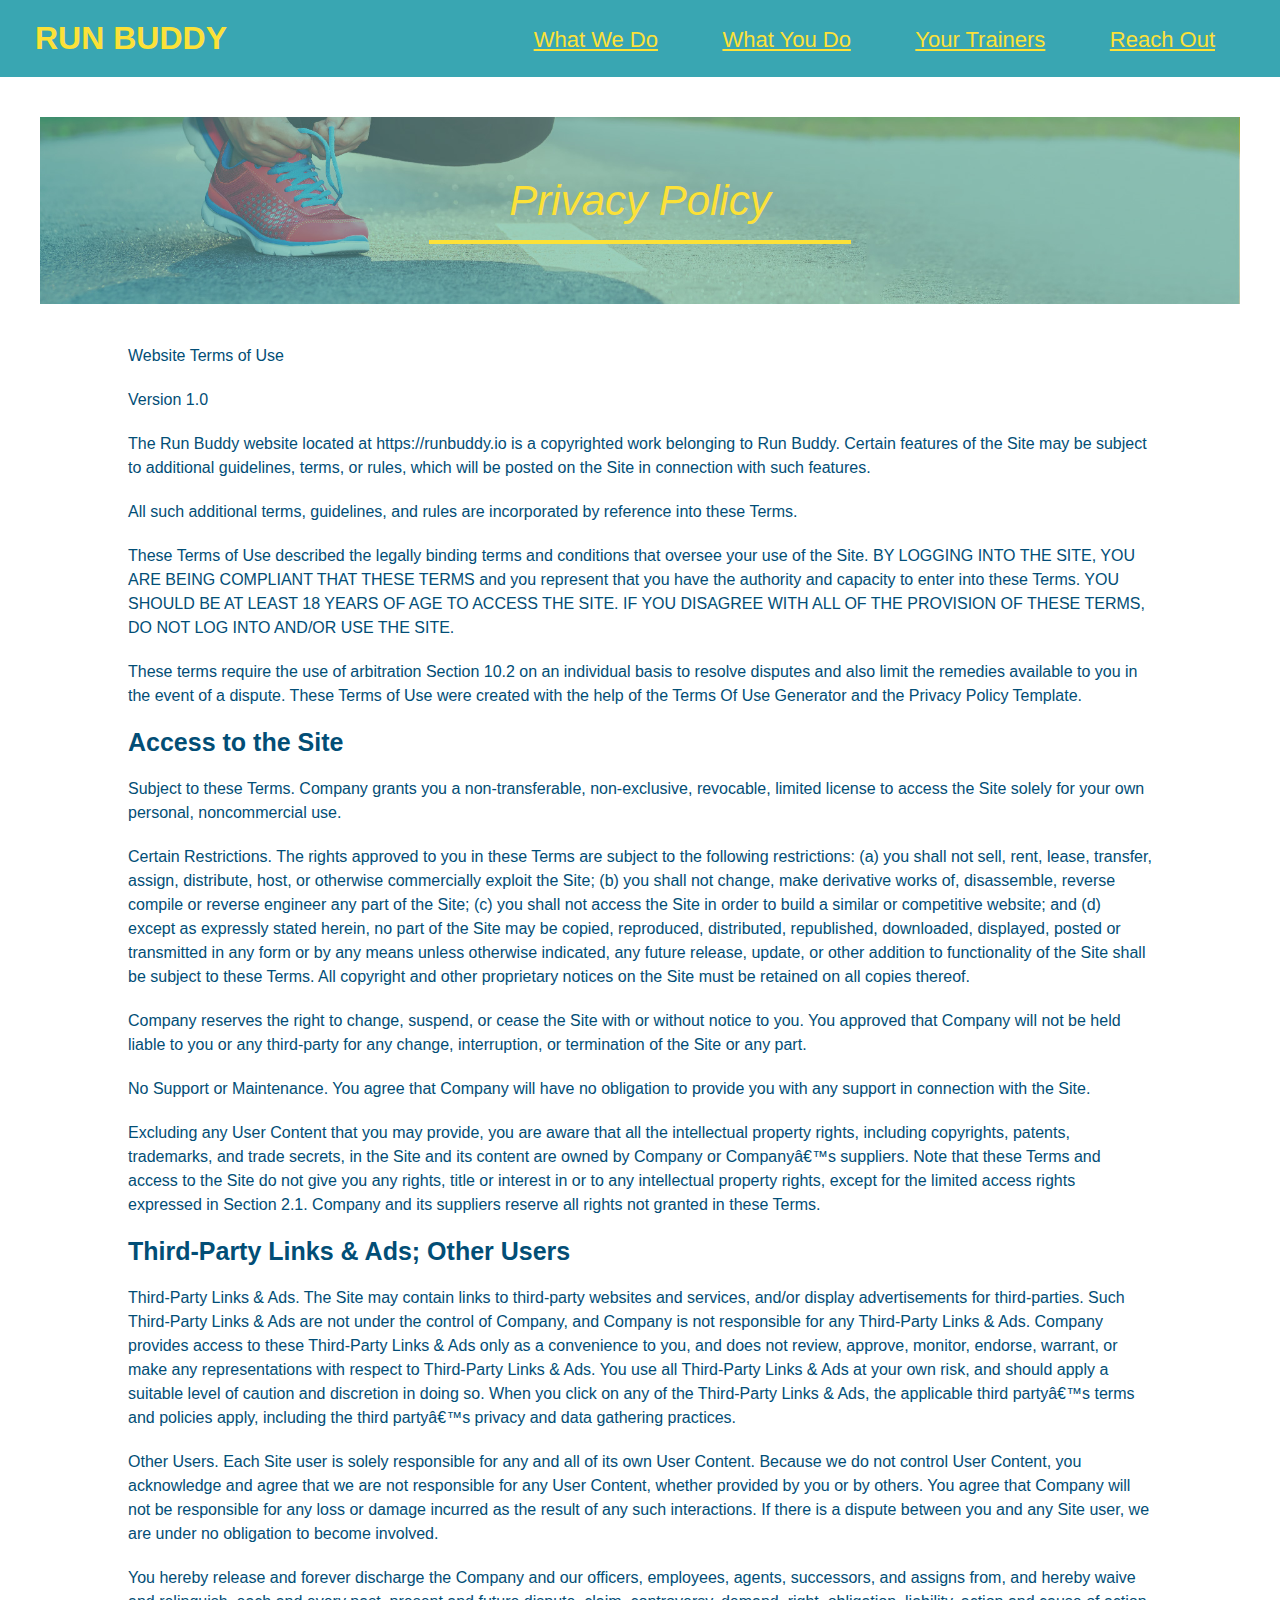
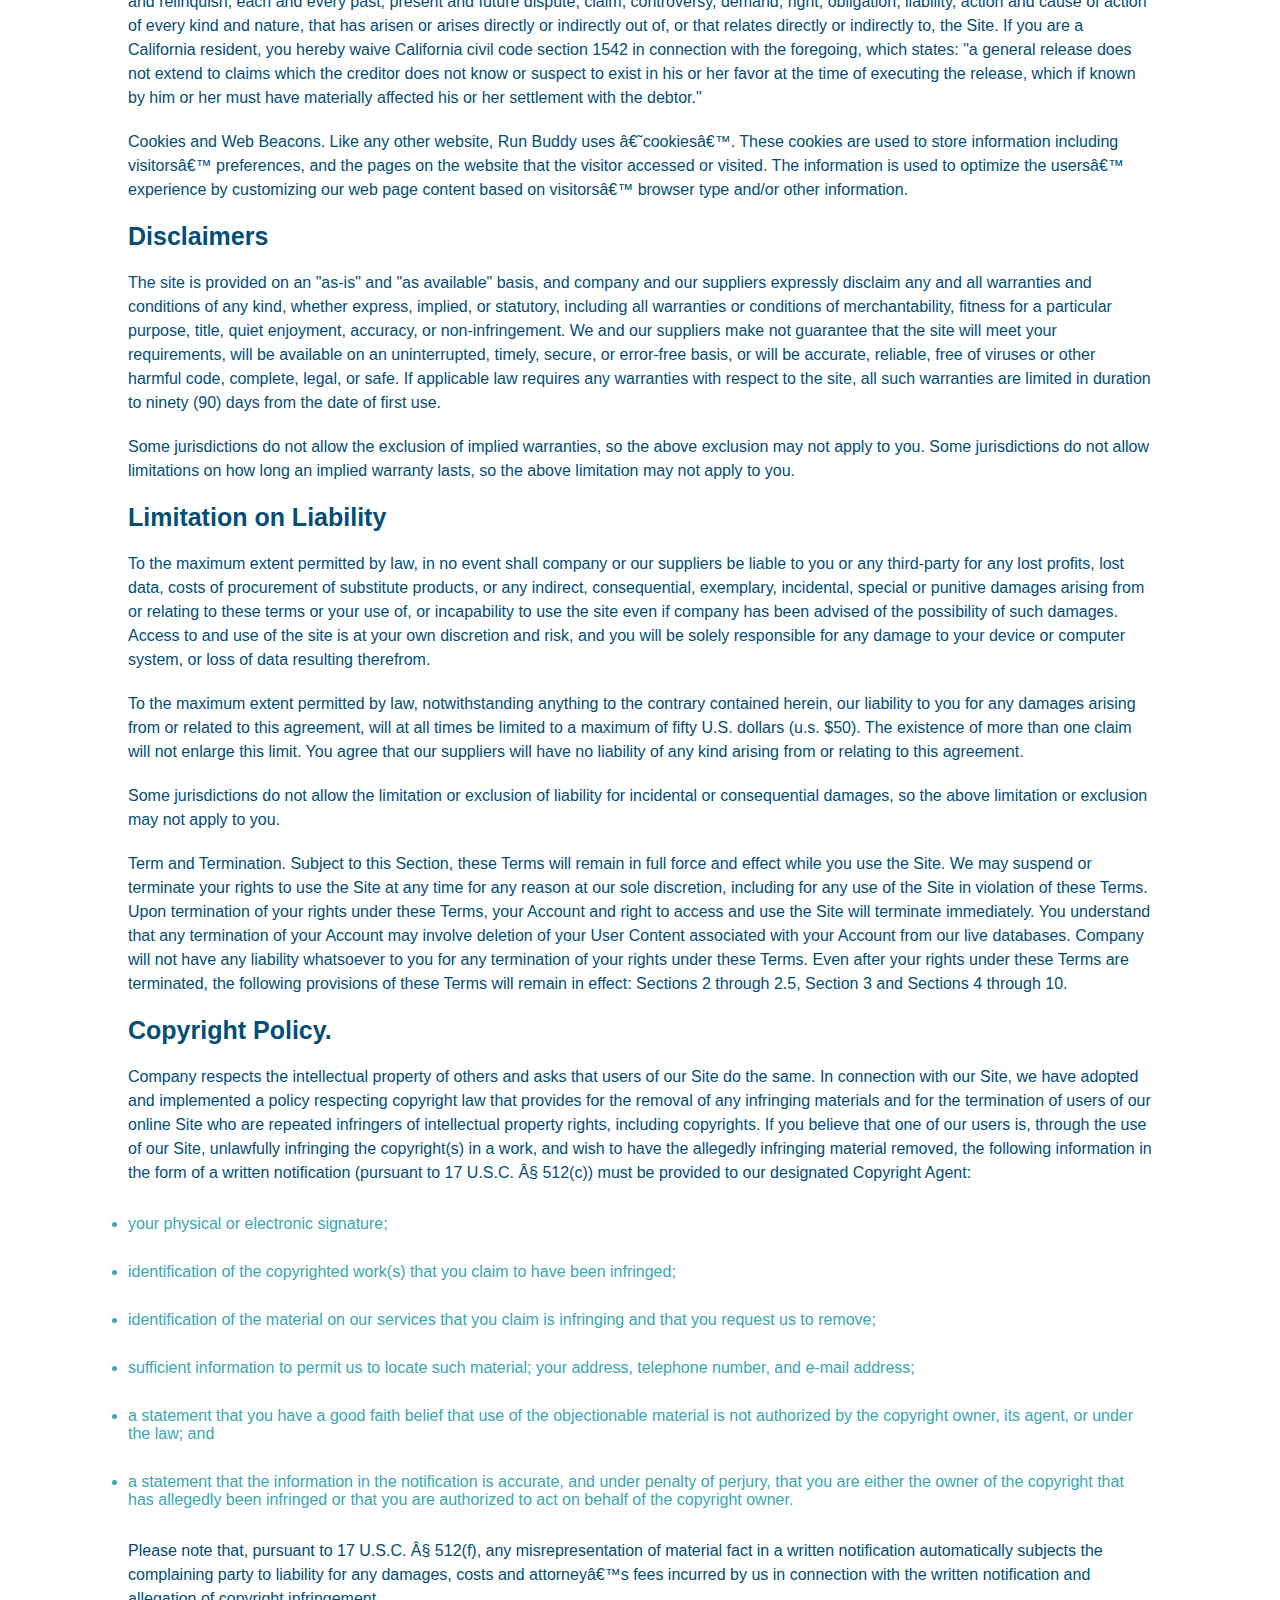
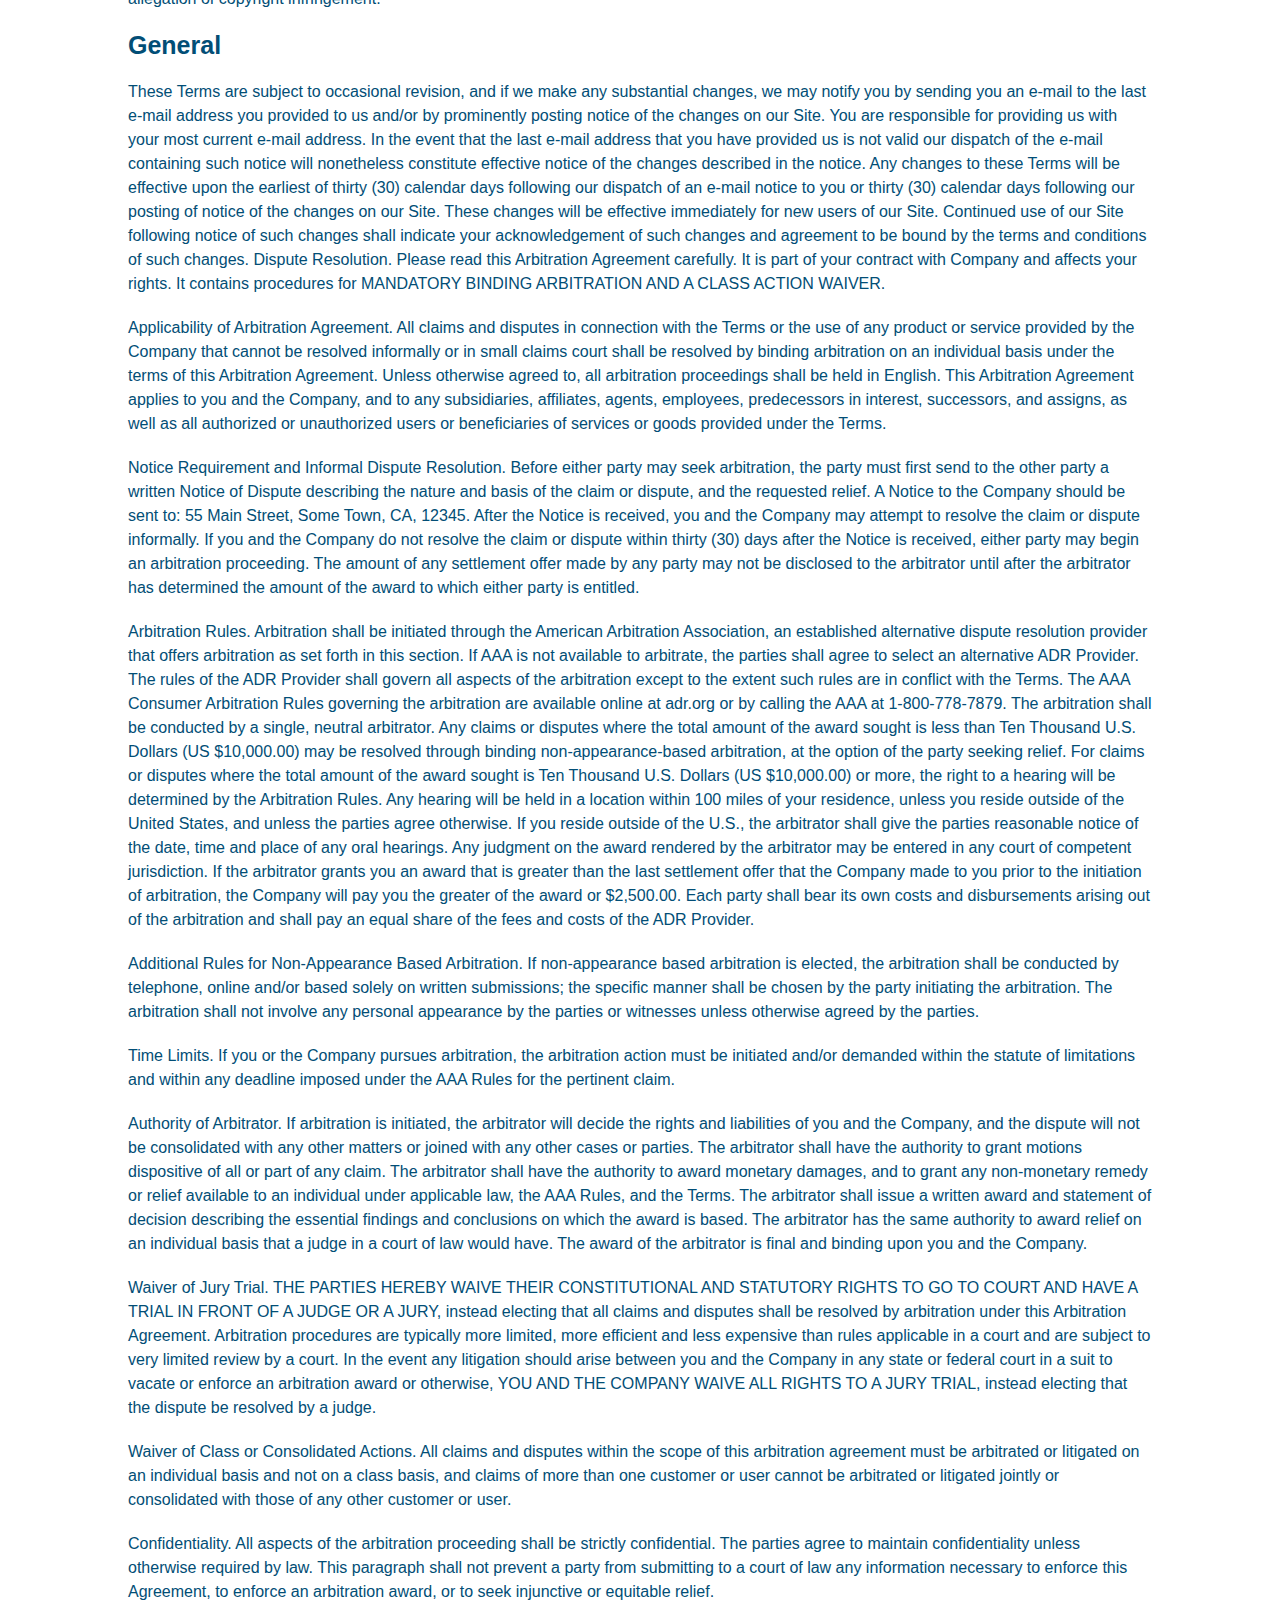
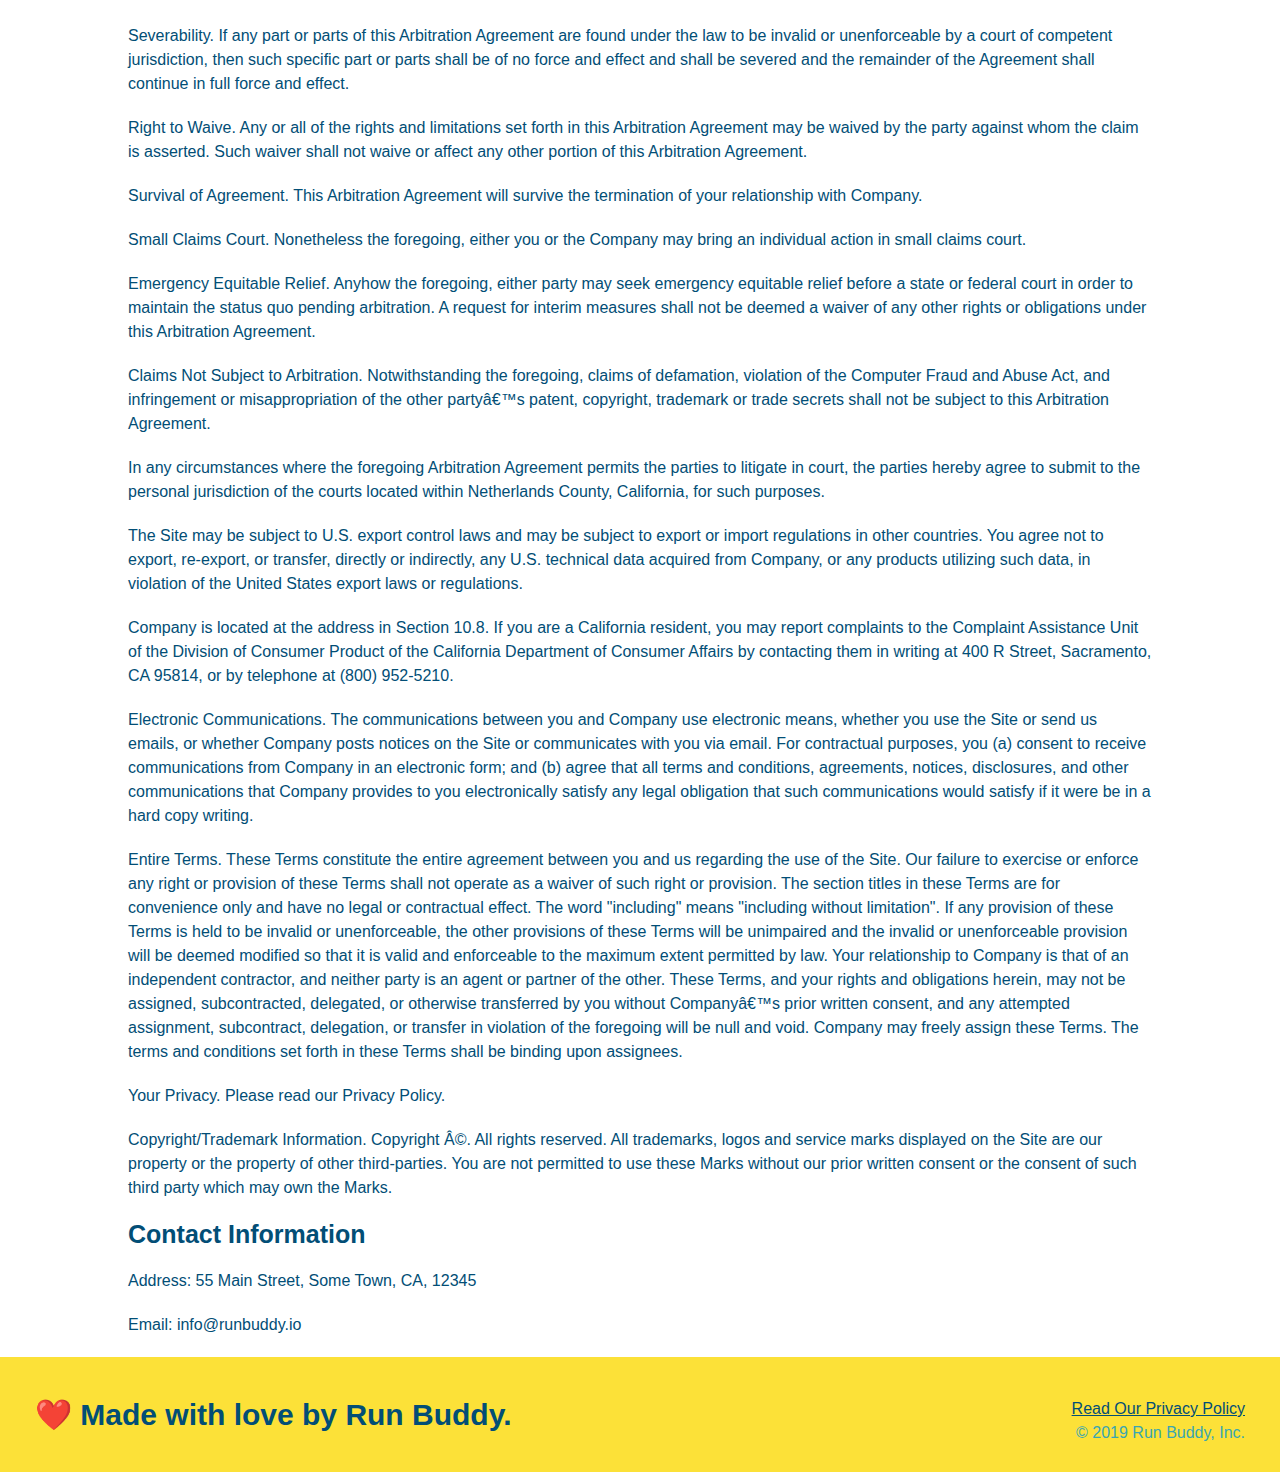
==== privacy-policy.html @ 487b129f "privacy policy" ====
<!DOCTYPE html>
<html lang="en">
    <head>
        <meta charset="UTF-8" />
        <title>Privacy Policy - Run Buddy</title>
        <link rel="stylesheet" href="./assets/css/style.css" />
        <link rel="stylesheet" href="./assets/css/secondary-styles.css" />
    </head>
    <body>
    <header>
    <h1>
      RUN BUDDY
    </h1>
    <nav>
      <!-- Unordered list element -->
      <ul>
        <!-- List item element -->
        <li>
          <!-- Anchor element -->
          <a href="./index.html#what-we-do">What We Do</a>
        </li>
        <li>
          <a href="./index.html#what-you-do">What You Do</a>
        </li>
        <li>
          <a href="./index.html#your-trainers">Your Trainers</a>
        </li>
        <li>
          <a href="./index.html#reach-out">Reach Out</a>
        </li>
      </ul>
    </nav>
    </header>
    <section class="hero">
        <h2 class="page-title">
            Privacy Policy
        </h2>
    </section>
    <article class="secondary-content">
        <p>
            Website Terms of Use
          </p>
    
          <p>
            Version 1.0
          </p>
    
          <p>
            The Run Buddy website located at https://runbuddy.io is a copyrighted work belonging to Run Buddy. Certain
            features of the Site may be subject to additional guidelines, terms, or rules, which will be posted on the Site
            in connection with such features.
          </p>
    
          <p>
            All such additional terms, guidelines, and rules are incorporated by reference into these Terms.
          </p>
    
          <p>
            These Terms of Use described the legally binding terms and conditions that oversee your use of the Site. BY
            LOGGING INTO THE SITE, YOU ARE BEING COMPLIANT THAT THESE TERMS and you represent that you have the authority
            and capacity to enter into these Terms. YOU SHOULD BE AT LEAST 18 YEARS OF AGE TO ACCESS THE SITE. IF YOU
            DISAGREE WITH ALL OF THE PROVISION OF THESE TERMS, DO NOT LOG INTO AND/OR USE THE SITE.
          </p>
    
          <p>
            These terms require the use of arbitration Section 10.2 on an individual basis to resolve disputes and also
            limit the remedies available to you in the event of a dispute. These Terms of Use were created with the help of
            the Terms Of Use Generator and the Privacy Policy Template.
          </p>
    
          <h3>
            Access to the Site
          </h3>
    
          <p>
            Subject to these Terms. Company grants you a non-transferable, non-exclusive, revocable, limited license to
            access the Site solely for your own personal, noncommercial use.
          </p>
    
          <p>
            Certain Restrictions. The rights approved to you in these Terms are subject to the following restrictions: (a)
            you shall not sell, rent, lease, transfer, assign, distribute, host, or otherwise commercially exploit the Site;
            (b) you shall not change, make derivative works of, disassemble, reverse compile or reverse engineer any part of
            the Site; (c) you shall not access the Site in order to build a similar or competitive website; and (d) except
            as expressly stated herein, no part of the Site may be copied, reproduced, distributed, republished, downloaded,
            displayed, posted or transmitted in any form or by any means unless otherwise indicated, any future release,
            update, or other addition to functionality of the Site shall be subject to these Terms. All copyright and other
            proprietary notices on the Site must be retained on all copies thereof.
          </p>
    
          <p>
            Company reserves the right to change, suspend, or cease the Site with or without notice to you. You approved
            that Company will not be held liable to you or any third-party for any change, interruption, or termination of
            the Site or any part.
          </p>
    
          <p>
            No Support or Maintenance. You agree that Company will have no obligation to provide you with any support in
            connection with the Site.
          </p>
    
          <p>
            Excluding any User Content that you may provide, you are aware that all the intellectual property rights,
            including copyrights, patents, trademarks, and trade secrets, in the Site and its content are owned by Company
            or Companyâ€™s suppliers. Note that these Terms and access to the Site do not give you any rights, title or
            interest in or to any intellectual property rights, except for the limited access rights expressed in Section
            2.1. Company and its suppliers reserve all rights not granted in these Terms.
          </p>
    
          <h3>
            Third-Party Links & Ads; Other Users
          </h3>
    
          <p>
            Third-Party Links & Ads. The Site may contain links to third-party websites and services, and/or display
            advertisements for third-parties. Such Third-Party Links & Ads are not under the control of Company, and Company
            is not responsible for any Third-Party Links & Ads. Company provides access to these Third-Party Links & Ads
            only as a convenience to you, and does not review, approve, monitor, endorse, warrant, or make any
            representations with respect to Third-Party Links & Ads. You use all Third-Party Links & Ads at your own risk,
            and should apply a suitable level of caution and discretion in doing so. When you click on any of the
            Third-Party Links & Ads, the applicable third partyâ€™s terms and policies apply, including the third partyâ€™s
            privacy and data gathering practices.
          </p>
    
          <p>
            Other Users. Each Site user is solely responsible for any and all of its own User Content. Because we do not
            control User Content, you acknowledge and agree that we are not responsible for any User Content, whether
            provided by you or by others. You agree that Company will not be responsible for any loss or damage incurred as
            the result of any such interactions. If there is a dispute between you and any Site user, we are under no
            obligation to become involved.
          </p>
    
          <p>
            You hereby release and forever discharge the Company and our officers, employees, agents, successors, and
            assigns from, and hereby waive and relinquish, each and every past, present and future dispute, claim,
            controversy, demand, right, obligation, liability, action and cause of action of every kind and nature, that has
            arisen or arises directly or indirectly out of, or that relates directly or indirectly to, the Site. If you are
            a California resident, you hereby waive California civil code section 1542 in connection with the foregoing,
            which states: "a general release does not extend to claims which the creditor does not know or suspect to exist
            in his or her favor at the time of executing the release, which if known by him or her must have materially
            affected his or her settlement with the debtor."
          </p>
    
          <p>
            Cookies and Web Beacons. Like any other website, Run Buddy uses â€˜cookiesâ€™. These cookies are used to store
            information including visitorsâ€™ preferences, and the pages on the website that the visitor accessed or visited.
            The information is used to optimize the usersâ€™ experience by customizing our web page content based on visitorsâ€™
            browser type and/or other information.
          </p>
    
          <h3>
            Disclaimers
          </h3>
    
          <p>
            The site is provided on an "as-is" and "as available" basis, and company and our suppliers expressly disclaim
            any and all warranties and conditions of any kind, whether express, implied, or statutory, including all
            warranties or conditions of merchantability, fitness for a particular purpose, title, quiet enjoyment, accuracy,
            or non-infringement. We and our suppliers make not guarantee that the site will meet your requirements, will be
            available on an uninterrupted, timely, secure, or error-free basis, or will be accurate, reliable, free of
            viruses or other harmful code, complete, legal, or safe. If applicable law requires any warranties with respect
            to the site, all such warranties are limited in duration to ninety (90) days from the date of first use.
          </p>
    
          <p>
            Some jurisdictions do not allow the exclusion of implied warranties, so the above exclusion may not apply to
            you. Some jurisdictions do not allow limitations on how long an implied warranty lasts, so the above limitation
            may not apply to you.
          </p>
    
          <h3>
            Limitation on Liability
          </h3>
    
          <p>
            To the maximum extent permitted by law, in no event shall company or our suppliers be liable to you or any
            third-party for any lost profits, lost data, costs of procurement of substitute products, or any indirect,
            consequential, exemplary, incidental, special or punitive damages arising from or relating to these terms or
            your use of, or incapability to use the site even if company has been advised of the possibility of such
            damages. Access to and use of the site is at your own discretion and risk, and you will be solely responsible
            for any damage to your device or computer system, or loss of data resulting therefrom.
          </p>
    
          <p>
            To the maximum extent permitted by law, notwithstanding anything to the contrary contained herein, our liability
            to you for any damages arising from or related to this agreement, will at all times be limited to a maximum of
            fifty U.S. dollars (u.s. $50). The existence of more than one claim will not enlarge this limit. You agree that
            our suppliers will have no liability of any kind arising from or relating to this agreement.
          </p>
    
          <p>
            Some jurisdictions do not allow the limitation or exclusion of liability for incidental or consequential
            damages, so the above limitation or exclusion may not apply to you.
          </p>
    
          <p>
            Term and Termination. Subject to this Section, these Terms will remain in full force and effect while you use
            the Site. We may suspend or terminate your rights to use the Site at any time for any reason at our sole
            discretion, including for any use of the Site in violation of these Terms. Upon termination of your rights under
            these Terms, your Account and right to access and use the Site will terminate immediately. You understand that
            any termination of your Account may involve deletion of your User Content associated with your Account from our
            live databases. Company will not have any liability whatsoever to you for any termination of your rights under
            these Terms. Even after your rights under these Terms are terminated, the following provisions of these Terms
            will remain in effect: Sections 2 through 2.5, Section 3 and Sections 4 through 10.
          </p>
    
          <h3>
            Copyright Policy.
          </h3>
    
          <p>
            Company respects the intellectual property of others and asks that users of our Site do the same. In connection
            with our Site, we have adopted and implemented a policy respecting copyright law that provides for the removal
            of any infringing materials and for the termination of users of our online Site who are repeated infringers of
            intellectual property rights, including copyrights. If you believe that one of our users is, through the use of
            our Site, unlawfully infringing the copyright(s) in a work, and wish to have the allegedly infringing material
            removed, the following information in the form of a written notification (pursuant to 17 U.S.C. Â§ 512(c)) must
            be provided to our designated Copyright Agent:
          </p>
    
          <ul>
            <li>
              your physical or electronic signature;
            </li>
            <li>
              identification of the copyrighted work(s) that you claim to have been infringed;
            </li>
            <li>
              identification of the material on our services that you claim is infringing and that you request us to remove;
            </li>
            <li>
              sufficient information to permit us to locate such material; your address, telephone number, and e-mail
              address;
            </li>
            <li>
              a statement that you have a good faith belief that use of the objectionable material is not authorized by the
              copyright owner, its agent, or under the law; and
            </li>
            <li>
              a statement that the information in the notification is accurate, and under penalty of perjury, that you are
              either the owner of the copyright that has allegedly been infringed or that you are authorized to act on
              behalf of the copyright owner.
            </li>
          </ul>
    
          <p>
            Please note that, pursuant to 17 U.S.C. Â§ 512(f), any misrepresentation of material fact in a written
            notification automatically subjects the complaining party to liability for any damages, costs and attorneyâ€™s
            fees incurred by us in connection with the written notification and allegation of copyright infringement.
          </p>
    
          <h3>
            General
          </h3>
    
          <p>
            These Terms are subject to occasional revision, and if we make any substantial changes, we may notify you by
            sending you an e-mail to the last e-mail address you provided to us and/or by prominently posting notice of the
            changes on our Site. You are responsible for providing us with your most current e-mail address. In the event
            that the last e-mail address that you have provided us is not valid our dispatch of the e-mail containing such
            notice will nonetheless constitute effective notice of the changes described in the notice. Any changes to these
            Terms will be effective upon the earliest of thirty (30) calendar days following our dispatch of an e-mail
            notice to you or thirty (30) calendar days following our posting of notice of the changes on our Site. These
            changes will be effective immediately for new users of our Site. Continued use of our Site following notice of
            such changes shall indicate your acknowledgement of such changes and agreement to be bound by the terms and
            conditions of such changes. Dispute Resolution. Please read this Arbitration Agreement carefully. It is part of
            your contract with Company and affects your rights. It contains procedures for MANDATORY BINDING ARBITRATION AND
            A CLASS ACTION WAIVER.
          </p>
    
          <p>
            Applicability of Arbitration Agreement. All claims and disputes in connection with the Terms or the use of any
            product or service provided by the Company that cannot be resolved informally or in small claims court shall be
            resolved by binding arbitration on an individual basis under the terms of this Arbitration Agreement. Unless
            otherwise agreed to, all arbitration proceedings shall be held in English. This Arbitration Agreement applies to
            you and the Company, and to any subsidiaries, affiliates, agents, employees, predecessors in interest,
            successors, and assigns, as well as all authorized or unauthorized users or beneficiaries of services or goods
            provided under the Terms.
          </p>
    
          <p>
            Notice Requirement and Informal Dispute Resolution. Before either party may seek arbitration, the party must
            first send to the other party a written Notice of Dispute describing the nature and basis of the claim or
            dispute, and the requested relief. A Notice to the Company should be sent to: 55 Main Street, Some Town, CA,
            12345. After the Notice is received, you and the Company may attempt to resolve the claim or dispute informally.
            If you and the Company do not resolve the claim or dispute within thirty (30) days after the Notice is received,
            either party may begin an arbitration proceeding. The amount of any settlement offer made by any party may not
            be disclosed to the arbitrator until after the arbitrator has determined the amount of the award to which either
            party is entitled.
          </p>
    
          <p>
            Arbitration Rules. Arbitration shall be initiated through the American Arbitration Association, an established
            alternative dispute resolution provider that offers arbitration as set forth in this section. If AAA is not
            available to arbitrate, the parties shall agree to select an alternative ADR Provider. The rules of the ADR
            Provider shall govern all aspects of the arbitration except to the extent such rules are in conflict with the
            Terms. The AAA Consumer Arbitration Rules governing the arbitration are available online at adr.org or by
            calling the AAA at 1-800-778-7879. The arbitration shall be conducted by a single, neutral arbitrator. Any
            claims or disputes where the total amount of the award sought is less than Ten Thousand U.S. Dollars (US
            $10,000.00) may be resolved through binding non-appearance-based arbitration, at the option of the party seeking
            relief. For claims or disputes where the total amount of the award sought is Ten Thousand U.S. Dollars (US
            $10,000.00) or more, the right to a hearing will be determined by the Arbitration Rules. Any hearing will be
            held in a location within 100 miles of your residence, unless you reside outside of the United States, and
            unless the parties agree otherwise. If you reside outside of the U.S., the arbitrator shall give the parties
            reasonable notice of the date, time and place of any oral hearings. Any judgment on the award rendered by the
            arbitrator may be entered in any court of competent jurisdiction. If the arbitrator grants you an award that is
            greater than the last settlement offer that the Company made to you prior to the initiation of arbitration, the
            Company will pay you the greater of the award or $2,500.00. Each party shall bear its own costs and
            disbursements arising out of the arbitration and shall pay an equal share of the fees and costs of the ADR
            Provider.
          </p>
    
          <p>
            Additional Rules for Non-Appearance Based Arbitration. If non-appearance based arbitration is elected, the
            arbitration shall be conducted by telephone, online and/or based solely on written submissions; the specific
            manner shall be chosen by the party initiating the arbitration. The arbitration shall not involve any personal
            appearance by the parties or witnesses unless otherwise agreed by the parties.
          </p>
    
          <p>
            Time Limits. If you or the Company pursues arbitration, the arbitration action must be initiated and/or demanded
            within the statute of limitations and within any deadline imposed under the AAA Rules for the pertinent claim.
          </p>
    
          <p>
            Authority of Arbitrator. If arbitration is initiated, the arbitrator will decide the rights and liabilities of
            you and the Company, and the dispute will not be consolidated with any other matters or joined with any other
            cases or parties. The arbitrator shall have the authority to grant motions dispositive of all or part of any
            claim. The arbitrator shall have the authority to award monetary damages, and to grant any non-monetary remedy
            or relief available to an individual under applicable law, the AAA Rules, and the Terms. The arbitrator shall
            issue a written award and statement of decision describing the essential findings and conclusions on which the
            award is based. The arbitrator has the same authority to award relief on an individual basis that a judge in a
            court of law would have. The award of the arbitrator is final and binding upon you and the Company.
          </p>
    
          <p>
            Waiver of Jury Trial. THE PARTIES HEREBY WAIVE THEIR CONSTITUTIONAL AND STATUTORY RIGHTS TO GO TO COURT AND HAVE
            A TRIAL IN FRONT OF A JUDGE OR A JURY, instead electing that all claims and disputes shall be resolved by
            arbitration under this Arbitration Agreement. Arbitration procedures are typically more limited, more efficient
            and less expensive than rules applicable in a court and are subject to very limited review by a court. In the
            event any litigation should arise between you and the Company in any state or federal court in a suit to vacate
            or enforce an arbitration award or otherwise, YOU AND THE COMPANY WAIVE ALL RIGHTS TO A JURY TRIAL, instead
            electing that the dispute be resolved by a judge.
          </p>
    
          <p>
            Waiver of Class or Consolidated Actions. All claims and disputes within the scope of this arbitration agreement
            must be arbitrated or litigated on an individual basis and not on a class basis, and claims of more than one
            customer or user cannot be arbitrated or litigated jointly or consolidated with those of any other customer or
            user.
          </p>
    
          <p>
            Confidentiality. All aspects of the arbitration proceeding shall be strictly confidential. The parties agree to
            maintain confidentiality unless otherwise required by law. This paragraph shall not prevent a party from
            submitting to a court of law any information necessary to enforce this Agreement, to enforce an arbitration
            award, or to seek injunctive or equitable relief.
          </p>
    
          <p>
            Severability. If any part or parts of this Arbitration Agreement are found under the law to be invalid or
            unenforceable by a court of competent jurisdiction, then such specific part or parts shall be of no force and
            effect and shall be severed and the remainder of the Agreement shall continue in full force and effect.
          </p>
    
          <p>
            Right to Waive. Any or all of the rights and limitations set forth in this Arbitration Agreement may be waived
            by the party against whom the claim is asserted. Such waiver shall not waive or affect any other portion of this
            Arbitration Agreement.
          </p>
    
          <p>
            Survival of Agreement. This Arbitration Agreement will survive the termination of your relationship with
            Company.
          </p>
    
          <p>
            Small Claims Court. Nonetheless the foregoing, either you or the Company may bring an individual action in small
            claims court.
          </p>
    
          <p>
            Emergency Equitable Relief. Anyhow the foregoing, either party may seek emergency equitable relief before a
            state or federal court in order to maintain the status quo pending arbitration. A request for interim measures
            shall not be deemed a waiver of any other rights or obligations under this Arbitration Agreement.
          </p>
    
          <p>
            Claims Not Subject to Arbitration. Notwithstanding the foregoing, claims of defamation, violation of the
            Computer Fraud and Abuse Act, and infringement or misappropriation of the other partyâ€™s patent, copyright,
            trademark or trade secrets shall not be subject to this Arbitration Agreement.
          </p>
    
          <p>
            In any circumstances where the foregoing Arbitration Agreement permits the parties to litigate in court, the
            parties hereby agree to submit to the personal jurisdiction of the courts located within Netherlands County,
            California, for such purposes.
          </p>
    
          <p>
            The Site may be subject to U.S. export control laws and may be subject to export or import regulations in other
            countries. You agree not to export, re-export, or transfer, directly or indirectly, any U.S. technical data
            acquired from Company, or any products utilizing such data, in violation of the United States export laws or
            regulations.
          </p>
    
          <p>
            Company is located at the address in Section 10.8. If you are a California resident, you may report complaints
            to the Complaint Assistance Unit of the Division of Consumer Product of the California Department of Consumer
            Affairs by contacting them in writing at 400 R Street, Sacramento, CA 95814, or by telephone at (800) 952-5210.
          </p>
    
          <p>
            Electronic Communications. The communications between you and Company use electronic means, whether you use the
            Site or send us emails, or whether Company posts notices on the Site or communicates with you via email. For
            contractual purposes, you (a) consent to receive communications from Company in an electronic form; and (b)
            agree that all terms and conditions, agreements, notices, disclosures, and other communications that Company
            provides to you electronically satisfy any legal obligation that such communications would satisfy if it were be
            in a hard copy writing.
          </p>
    
          <p>
            Entire Terms. These Terms constitute the entire agreement between you and us regarding the use of the Site. Our
            failure to exercise or enforce any right or provision of these Terms shall not operate as a waiver of such right
            or provision. The section titles in these Terms are for convenience only and have no legal or contractual
            effect. The word "including" means "including without limitation". If any provision of these Terms is held to be
            invalid or unenforceable, the other provisions of these Terms will be unimpaired and the invalid or
            unenforceable provision will be deemed modified so that it is valid and enforceable to the maximum extent
            permitted by law. Your relationship to Company is that of an independent contractor, and neither party is an
            agent or partner of the other. These Terms, and your rights and obligations herein, may not be assigned,
            subcontracted, delegated, or otherwise transferred by you without Companyâ€™s prior written consent, and any
            attempted assignment, subcontract, delegation, or transfer in violation of the foregoing will be null and void.
            Company may freely assign these Terms. The terms and conditions set forth in these Terms shall be binding upon
            assignees.
          </p>
    
          <p>
            Your Privacy. Please read our Privacy Policy.
          </p>
    
          <p>
            Copyright/Trademark Information. Copyright Â©. All rights reserved. All trademarks, logos and service marks
            displayed on the Site are our property or the property of other third-parties. You are not permitted to use
            these Marks without our prior written consent or the consent of such third party which may own the Marks.
          </p>
    
          <h3>
            Contact Information
          </h3>
    
          <p>
            Address: 55 Main Street, Some Town, CA, 12345
          </p>
    
          <p>
            Email: info@runbuddy.io
          </p>    
    </article>
    <footer>
        <h2>❤️ Made with love by Run Buddy.</h2>
        <div>
          <a href="#">Read Our Privacy Policy</a><br />
          &copy; 2019 Run Buddy, Inc.
        </div>
      </footer>
      </body>
    </html>
    </body>
</html>
---- assets/css/style.css ----
* {
  margin: 0;
  padding: 0;
  box-sizing: border-box;
}

body {
  /* more on this crazy alphanumerical value in a minute! */
  color: #39a6b2;
  font-family: Helvetica, Arial, sans-serif;
}

/*apply styles to <header> */
header {
  padding: 20px 35px;
  background-color: #39a6b2;
}

header h1 {
  font-weight: bold;
  color: #fce138;
  margin: 0;
  display: inline;
}

header a {
  text-decoration: noneo;
  color: #fce138;
}

header nav {
  float: right;
  margin: 7px 0;
}

header nav ul li {
  display: inline;
}

header nav ul li a {
  margin: 0 30px;
  font-weight: lighter;
  font-size: 22px;
}

footer {
  background: #fce138;
  width: 100%;
  padding: 40px 35px;
}

footer h2 {
  display: inline;
  color: #024e76;
  font-size: 30px;
  margin: 0;
}

footer div {
  float: right;
  line-height: 1.5;
  text-align: right;
}

footer a {
  color: #024e76;
}

section {
  page-break-after: 60px;
}

section {
  padding: 60px;
}

/* Hero Style Start */
.hero {
  background-image: url("../images/hero-bg.jpg");
  height: 600px;
  background-size: cover;
  background-position: center;
  position: relative;
}
/* Hero Style End */

/* Hero-form */
.hero-form {
  background-color: #fce138;
  padding: 20px;
  width: 500px;
  color: #024e76;
  border: solid 3px #024e76;
  position: absolute;
  bottom: 120px;
  right: 140px;
}

.hero-form h3 {
  font-size: 24px;
  margin: 0;
}

.hero-form p {
  margin: 5px 0 15px 0;
}

.form-input {
  border: 1px solid #024e76;
  display: block;
  padding: 7px 15px;
  font-size: 16px;
  color: #024e76;
  width: 100%;
  margin-bottom: 15px;
}

.hero-form label {
  margin: 0 5px;
}

.hero-form button {
  color: #fce138;
  background-color: #024e76;
  border: none;
  padding: 10px 20px;
  font-size: 16px;
}
/* Hero-form */

.intro {
  text-align: center;
}

.intro p {
  /* add this alongside your other declarations */
  margin: 0 auto;
  line-height: 1.7;
  color: #39a6b2;
  width: 80%;
  font-size: 20px;
}

.steps {
  text-align: center;
  background: #fce138;
}

.section-title {
  font-size: 55px;
  color: #024e76;
  margin-bottom: 35px;
  padding: 0 100px 20px 100px;
  display: inline-block;
  border-bottom: 3px solid;
}

.primary-border {
  border-color: #fce138;
}

.secondary-border {
  border-color: #39a6b2;
}

.steps div {
  margin-bottom: 80px;
}

.steps img {
  width: 15%;
  margin: 10px 0;
}

.steps h3 {
  color: #024e76;
  font-size: 46px;
  margin-top: 10px;
}

.steps p {
  color: #39a6b2;
  font-size: 23px;
}

.steps span {
  font-size: 38px;
}

.trainers {
  text-align: center;
}

.trainer {
  width: 900px;
  margin: 0 auto 30px auto;
  background: #024e76;
  color: #fce138;
  overflow: auto;
}

.trainer img {
  width: 35%;
  float: left;
}

.trainer-bio {
  padding: 35px;
  float: left;
  width: 65%;
}

.text-left {
  text-align: left;
}

.text-right {
  text-align: right;
}

.trainer-bio h3 {
  font-size: 32px;
  margin-bottom: 8px;
}

.trainer-bio h4 {
  font-weight: lighter;
  font-size: 26px;
  margin-bottom: 25px;
}

.trainer-bio p {
  font-size: 17px;
  line-height: 1.3;
}

.section-title {
  font-size: 55px;
  display: inline-block;
  padding: 0 100px 20px 100px;
  border-bottom: 3px solid #39a6b2;
  margin-bottom: 35px;
  color: #024e76
}

/* REACH OUT STYLES START */
.contact {
  text-align: center;
  background: #024e76;
}

.contact h2 {
  color: #fce138;
}

.contact-info iframe {
  width: 400px;
  height: 400px;
}

.contact-info div {
  width: 410px;
  display: inline-block;
  vertical-align: top;
  text-align: left;
  margin: 30px 0 0 60px;
  color: white;
}

.contact-info h3 {
  color: #fce138;
  font-size: 32px;
}

.contact-info p, .contact-info address {
  margin: 20px 0;
  line-height: 1.5;
  font-size: 20px;
  font-style: normal;
}

.contact-info a {
  color: #fce138;
}

/* REACH OUT STYLES END */
---- assets/css/secondary-styles.css ----
/* Homepage hero */
.hero {
    background-position: bottom;
    height: auto;
    text-align: center;
    margin: 40px;
}

.page-title {
    color: #fce138;
    display: inline-block;
    border-bottom: 4px solid #fce138;
    padding: 0 80px 15px 80px;
    font-weight: normal;
    font-size: 42px;
    font-style: italic;
}

.secondary-content {
    width: 80%;
    margin: 0 auto;
    color: #024e76;
}

.secondary-content h3 {
    font-size: 25px;
    margin: 20px 0 20px 0;
}

.secondary-content p {
    font-size: 16px;
    line-height: 1.5;
    margin: 20px 0 20px 0;
}

.secondary-content li {
    color: #39a6b2;
    margin: 30px 0 30px 0;
}
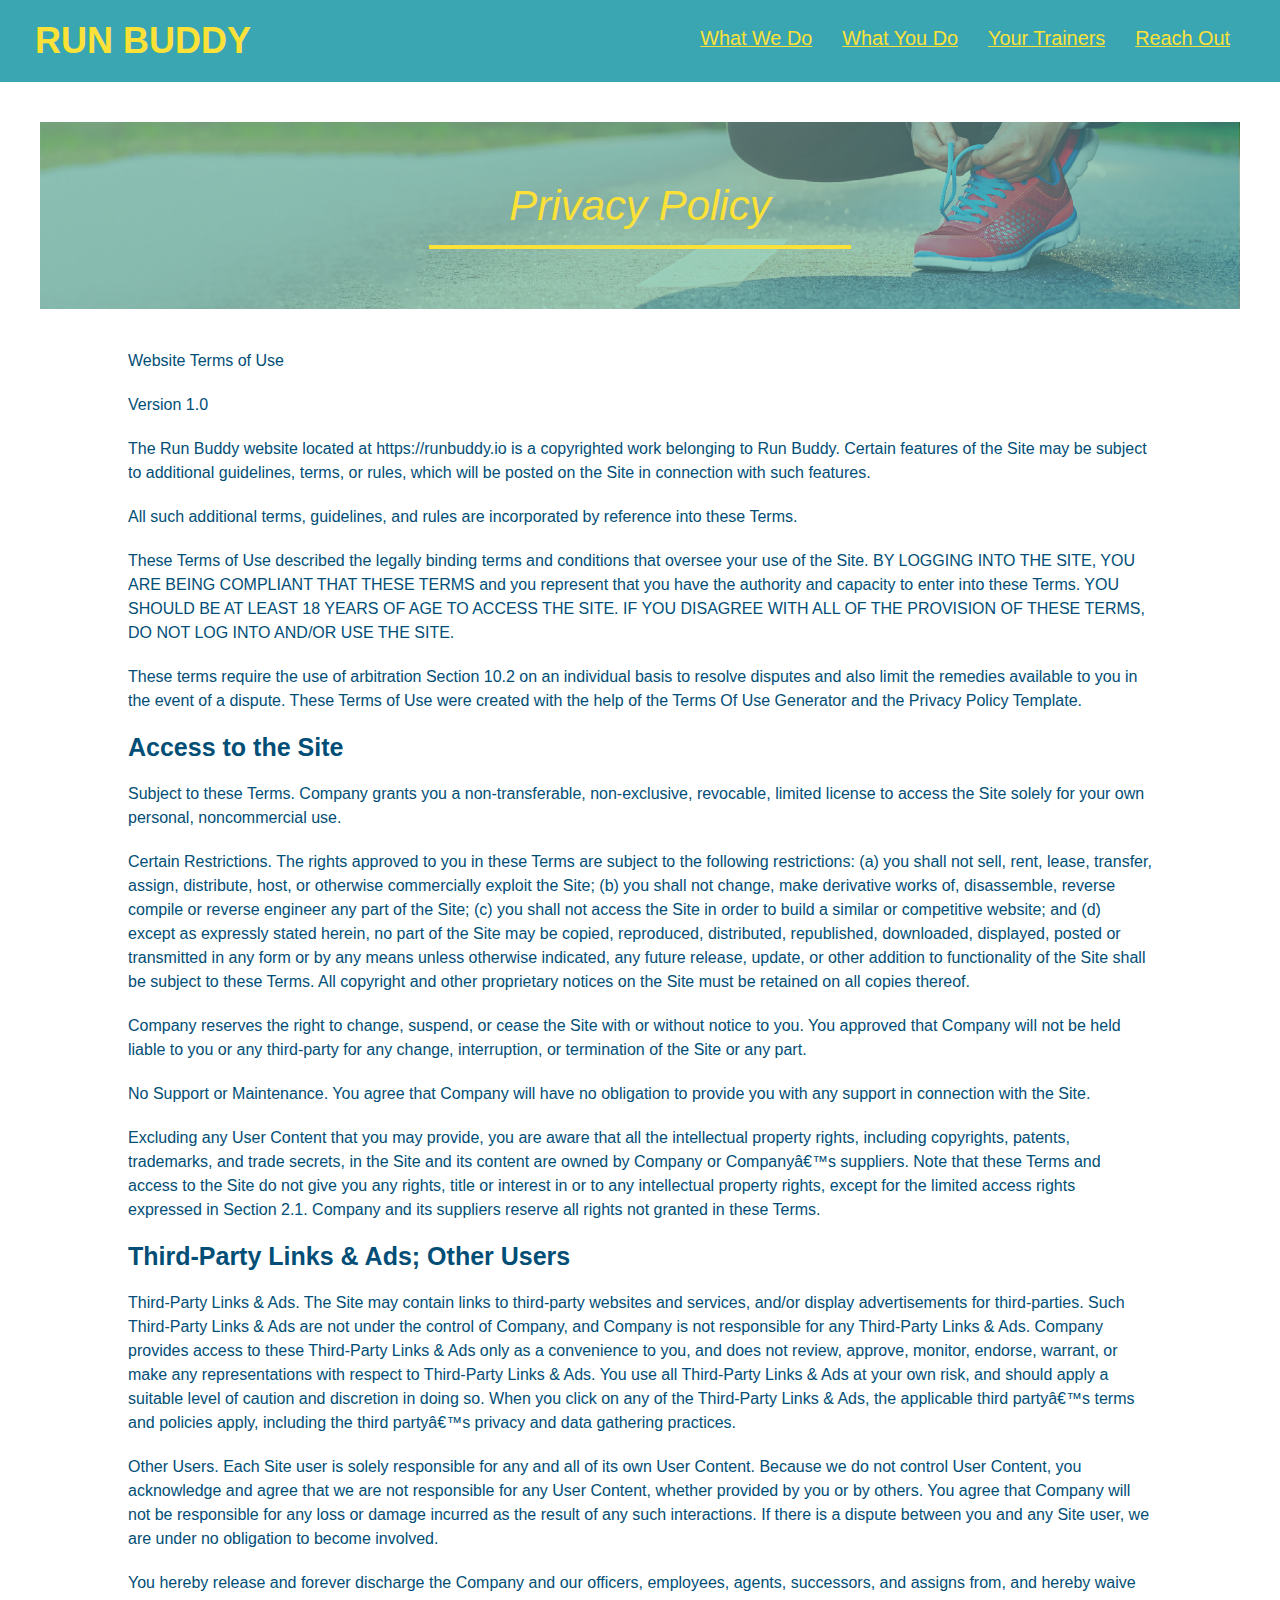
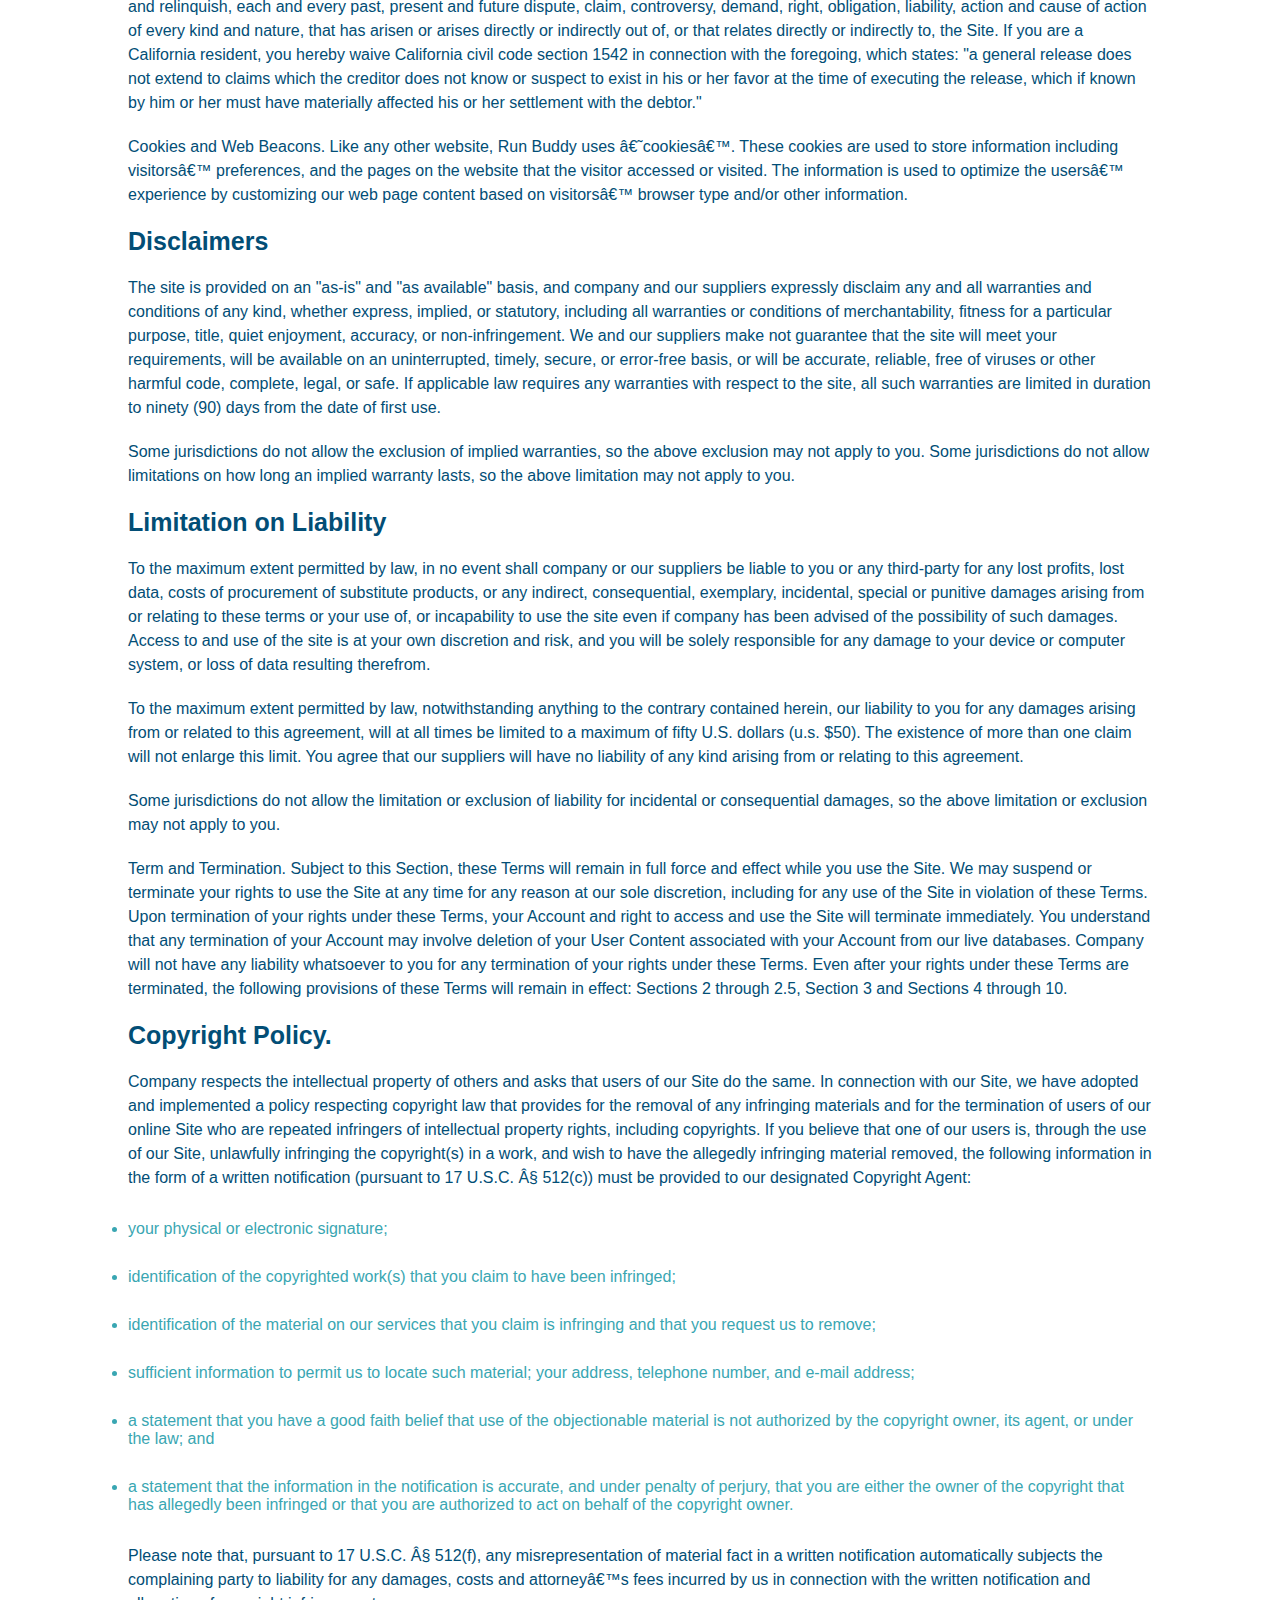
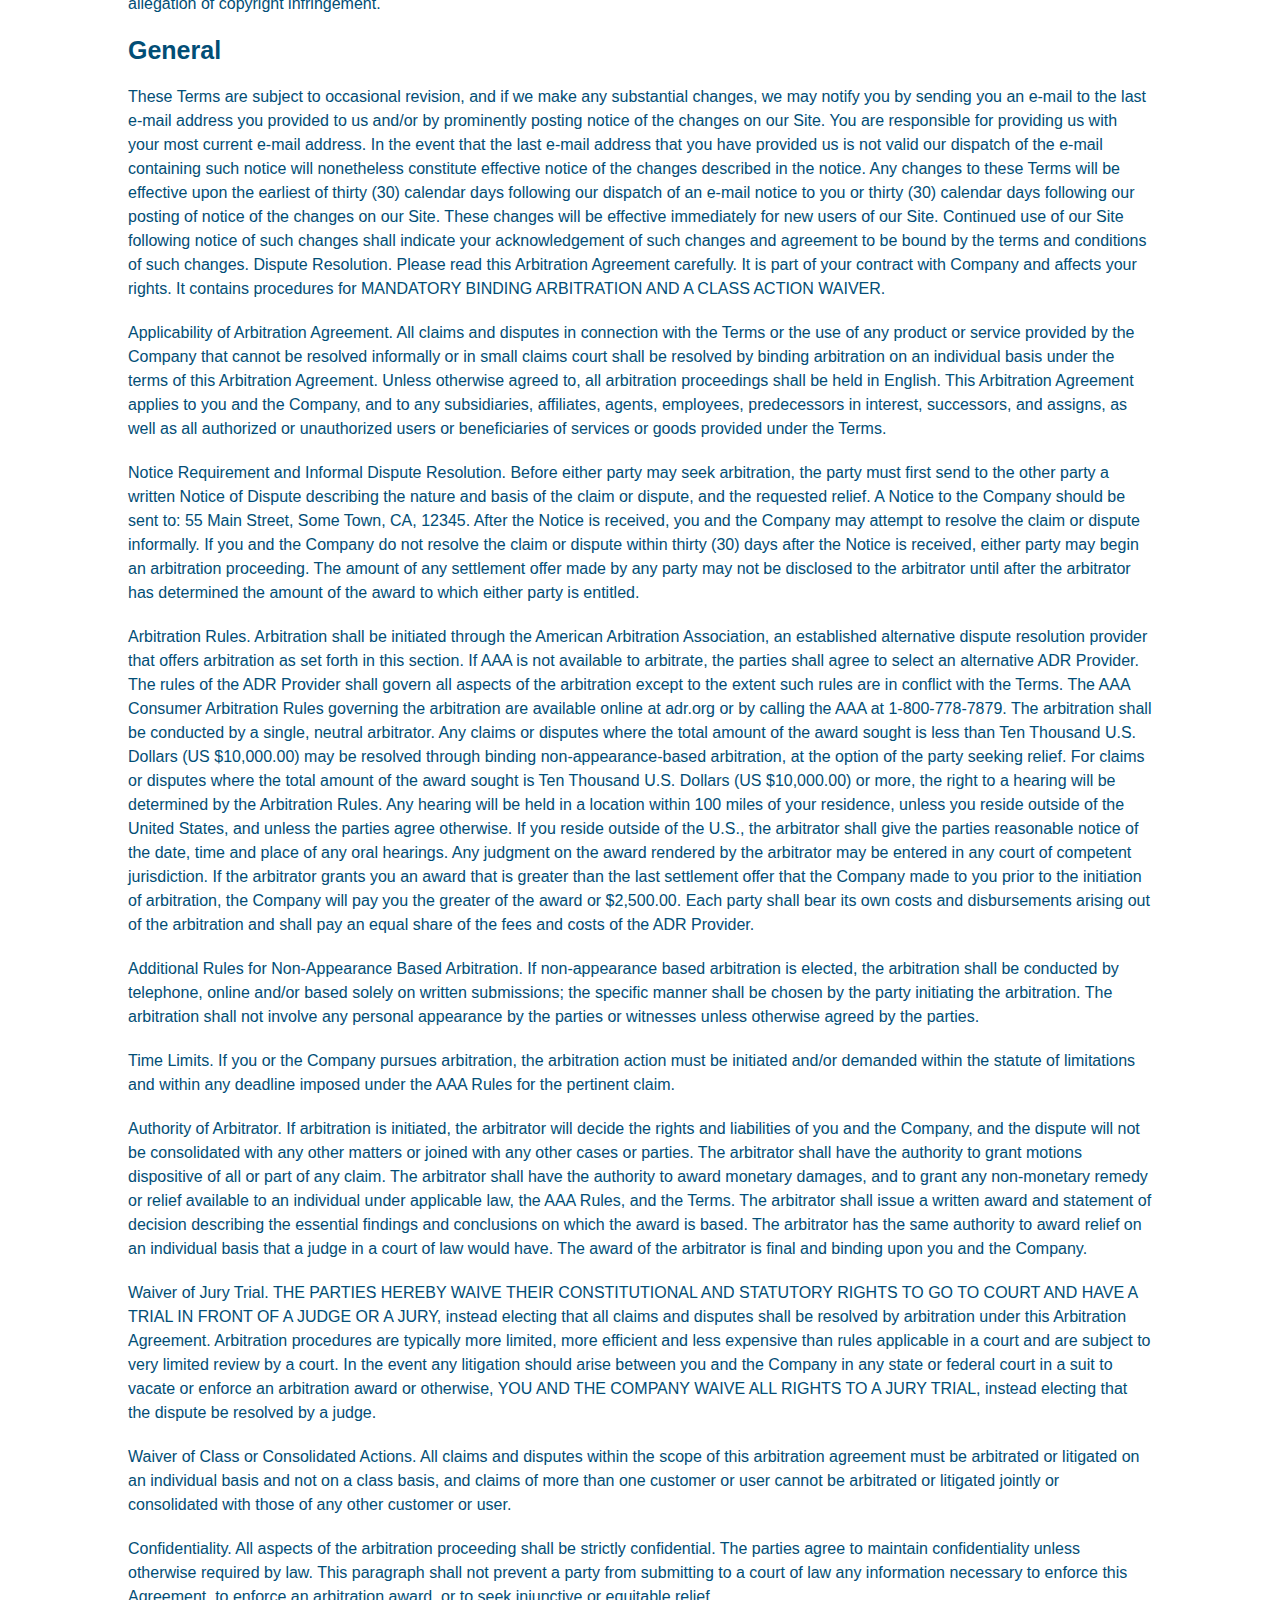
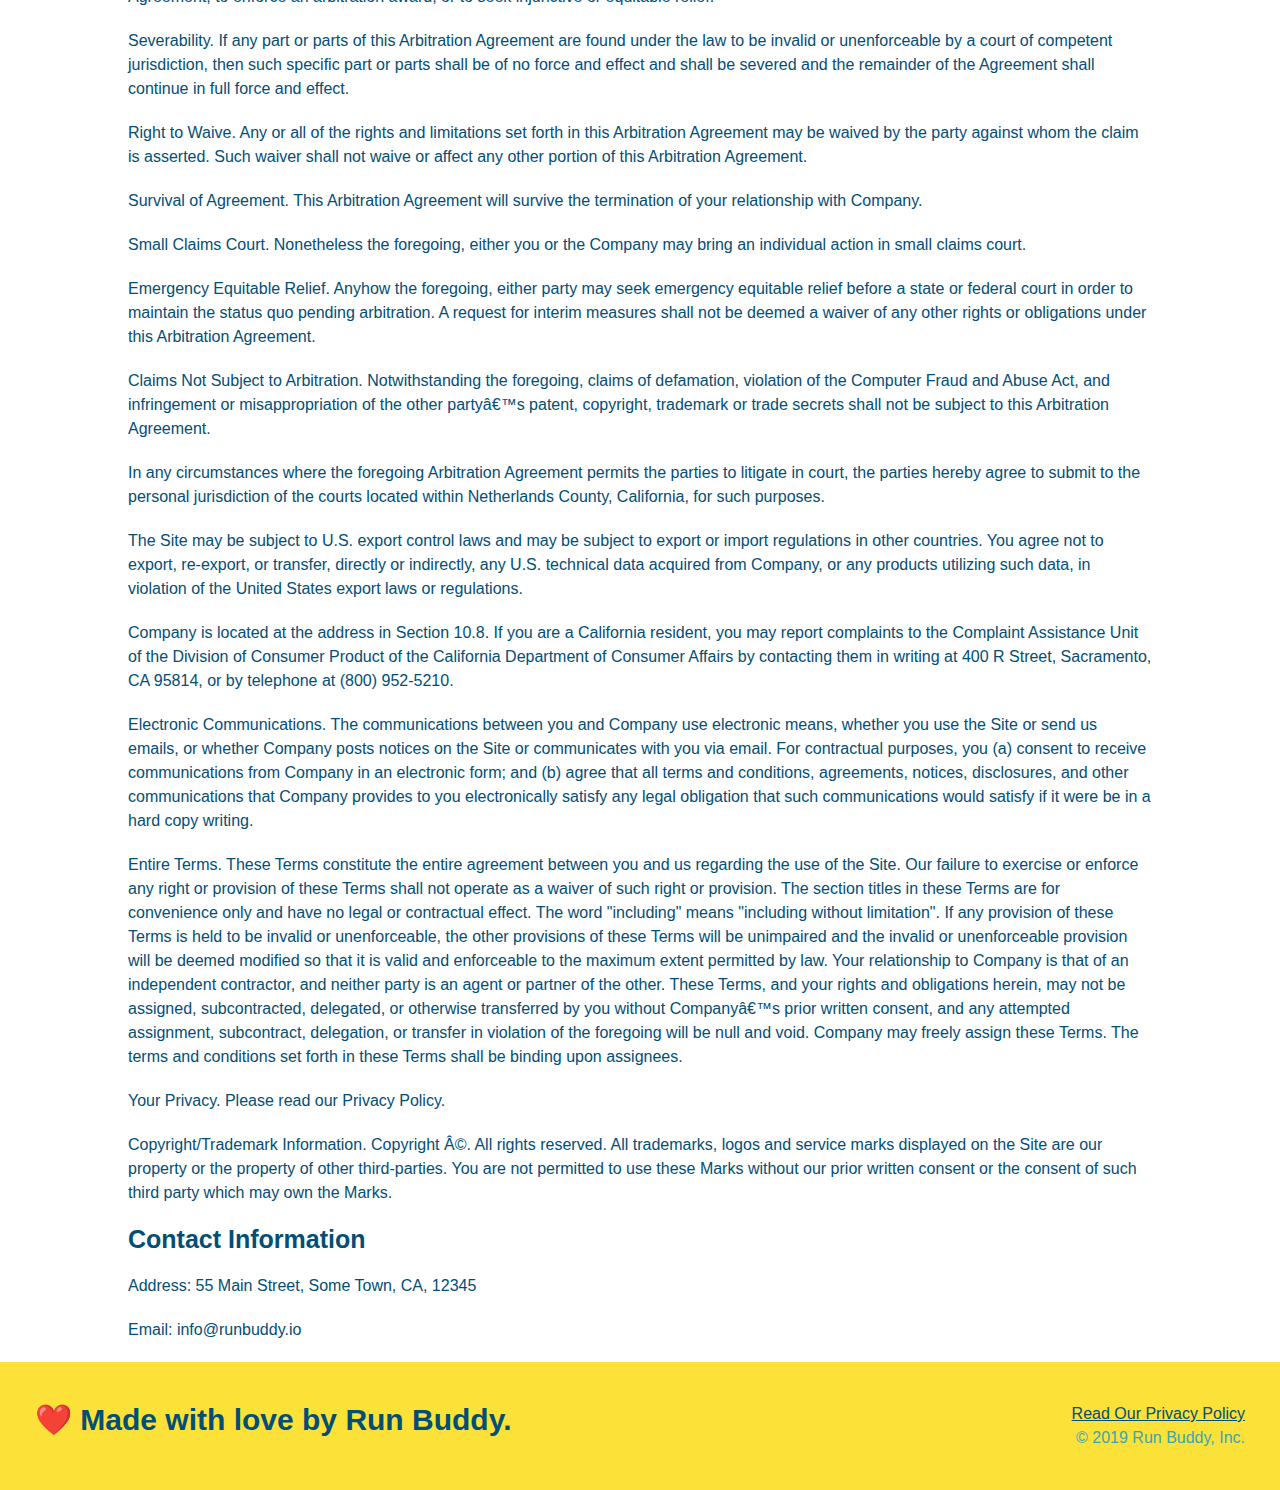
==== commit 1ce1b1e5: "add media to html" ====
--- a/privacy-policy.html
+++ b/privacy-policy.html
@@ -1,6 +1,7 @@
 <!DOCTYPE html>
 <html lang="en">
     <head>
+      <meta name="viewport" content="width=device-width, initial-scale=1.0" />
         <meta charset="UTF-8" />
         <title>Privacy Policy - Run Buddy</title>
         <link rel="stylesheet" href="./assets/css/style.css" />
--- a/assets/css/style.css
+++ b/assets/css/style.css
@@ -12,6 +12,9 @@
 
 /*apply styles to <header> */
 header {
+  display: flex;
+  justify-content: space-between;
+  flex-wrap: wrap;
   padding: 20px 35px;
   background-color: #39a6b2;
 }
@@ -19,8 +22,8 @@
 header h1 {
   font-weight: bold;
   color: #fce138;
+  font-size: 36px;
   margin: 0;
-  display: inline;
 }
 
 header a {
@@ -29,35 +32,39 @@
 }
 
 header nav {
-  float: right;
   margin: 7px 0;
 }
 
-header nav ul li {
-  display: inline;
+header nav ul {
+  display: flex;
+  flex-wrap: wrap;
+  justify-content: space-between;
+  align-items: center;
+  list-style: none;
 }
 
 header nav ul li a {
-  margin: 0 30px;
+  padding: 10px 15px;
   font-weight: lighter;
-  font-size: 22px;
+  font-size: 1.55vw;
 }
 
 footer {
+  display: flex;
+  justify-content: space-between;
+  flex-wrap: wrap;
   background: #fce138;
   width: 100%;
   padding: 40px 35px;
 }
 
 footer h2 {
-  display: inline;
   color: #024e76;
   font-size: 30px;
   margin: 0;
 }
 
 footer div {
-  float: right;
   line-height: 1.5;
   text-align: right;
 }
@@ -76,11 +83,28 @@
 
 /* Hero Style Start */
 .hero {
+  align-items: flex-start;
+  display: flex;
+  justify-content: center;
+  flex-wrap: wrap;
   background-image: url("../images/hero-bg.jpg");
-  height: 600px;
   background-size: cover;
   background-position: center;
-  position: relative;
+}
+
+.hero-cta {
+  width: 35%;
+  text-align: right;
+  margin: 3.5%;
+  color: #fff;
+  font-size: 18px;
+  line-height: 1.2;
+}
+
+.hero-cta h2 {
+ font-style: italic;
+ font-size: 55px;
+ color: #fce138;
 }
 /* Hero Style End */
 
@@ -88,12 +112,10 @@
 .hero-form {
   background-color: #fce138;
   padding: 20px;
-  width: 500px;
   color: #024e76;
   border: solid 3px #024e76;
-  position: absolute;
-  bottom: 120px;
-  right: 140px;
+  width: 40%;
+  margin: 3.5%;
 }
 
 .hero-form h3 {
@@ -128,9 +150,7 @@
 }
 /* Hero-form */
 
-.intro {
-  text-align: center;
-}
+
 
 .intro p {
   /* add this alongside your other declarations */
@@ -139,19 +159,20 @@
   color: #39a6b2;
   width: 80%;
   font-size: 20px;
+  text-align: center;
 }
 
 .steps {
+  background: #fce138;
+}
+
+.section-title {
+  padding-bottom: 20px;
   text-align: center;
-  background: #fce138;
-}
-
-.section-title {
-  font-size: 55px;
-  color: #024e76;
-  margin-bottom: 35px;
-  padding: 0 100px 20px 100px;
-  display: inline-block;
+  margin: 0 auto 35px auto;
+  width: 50%;
+  font-size: 48px;
+  color: #024e76;
   border-bottom: 3px solid;
 }
 
@@ -163,51 +184,76 @@
   border-color: #39a6b2;
 }
 
-.steps div {
-  margin-bottom: 80px;
-}
-
-.steps img {
-  width: 15%;
-  margin: 10px 0;
-}
-
-.steps h3 {
+.step {
+  margin: 50px auto;
+  padding-bottom: 50px;
+  width: 80%;
+  border-bottom: 1px solid #39a6b2;
+  display: flex;
+  flex-wrap: wrap;
+  align-items: center;
+  justify-content: space-between;
+}
+
+.step-info {
+  flex: 2 70%;
+  display: flex;
+  flex-wrap: wrap;
+  align-items: center;
+}
+
+.step-img {
+  flex: 1 12%;
+  margin-right: 20px;
+}
+
+.step-img img {
+  max-width: 100%;
+}
+
+.step-text {
+  flex: 12;
+}
+
+.step h3 {
   color: #024e76;
   font-size: 46px;
-  margin-top: 10px;
-}
-
-.steps p {
+  flex: 1 30%;
+}
+
+.step-text p {
   color: #39a6b2;
-  font-size: 23px;
-}
-
-.steps span {
-  font-size: 38px;
+  font-size: 18px;
+}
+
+.step-text h4 {
+  font-size: 26px;
+  line-height: 1.5;
+  color: #024e76;
 }
 
 .trainers {
-  text-align: center;
+  width: 100%;
+  margin: 0 auto;
+  display: flex;
+  flex-wrap: wrap;
+  justify-content: space-around;
 }
 
 .trainer {
-  width: 900px;
-  margin: 0 auto 30px auto;
+  flex: 1;
+  margin: 20px;
   background: #024e76;
   color: #fce138;
-  overflow: auto;
 }
 
 .trainer img {
-  width: 35%;
-  float: left;
+  width: 100%;
 }
 
 .trainer-bio {
-  padding: 35px;
-  float: left;
-  width: 65%;
+  padding: 25px;
+  line-height: 1.3;
 }
 
 .text-left {
@@ -219,19 +265,18 @@
 }
 
 .trainer-bio h3 {
-  font-size: 32px;
-  margin-bottom: 8px;
+  font-size: 28px;
+  
 }
 
 .trainer-bio h4 {
   font-weight: lighter;
-  font-size: 26px;
-  margin-bottom: 25px;
+  font-size: 22px;
+  margin-bottom: 15px;
 }
 
 .trainer-bio p {
   font-size: 17px;
-  line-height: 1.3;
 }
 
 .section-title {
@@ -245,7 +290,6 @@
 
 /* REACH OUT STYLES START */
 .contact {
-  text-align: center;
   background: #024e76;
 }
 
@@ -253,17 +297,22 @@
   color: #fce138;
 }
 
+.contact-info {
+  display: flex;
+  justify-content: space-between;
+  flex-wrap: wrap;
+}
+
+.contact-info > * {
+  flex: 1;
+  margin: 15px;
+}
+
 .contact-info iframe {
-  width: 400px;
   height: 400px;
 }
 
 .contact-info div {
-  width: 410px;
-  display: inline-block;
-  vertical-align: top;
-  text-align: left;
-  margin: 30px 0 0 60px;
   color: white;
 }
 
@@ -275,12 +324,37 @@
 .contact-info p, .contact-info address {
   margin: 20px 0;
   line-height: 1.5;
-  font-size: 20px;
+  font-size: 16px;
   font-style: normal;
 }
 
+.contact-form input, .contact-form textarea {
+  border: 1px solid #024e76;
+  display: block;
+  padding: 7px 15px;
+  font-size: 16px;
+  color: #024e76;
+  width: 100%;
+  margin-bottom: 15px;
+  margin-top: 5px;
+}
+
+.contact-form button {
+  width: 100%;
+  border: none;
+  background: #fce138;
+  color: #024e76;
+  text-align: center;
+  padding: 15px 0;
+  font-size: 16px;
+}
+
 .contact-info a {
   color: #fce138;
 }
 
+.flex-row {
+  display: flex;
+}
+
 /* REACH OUT STYLES END */